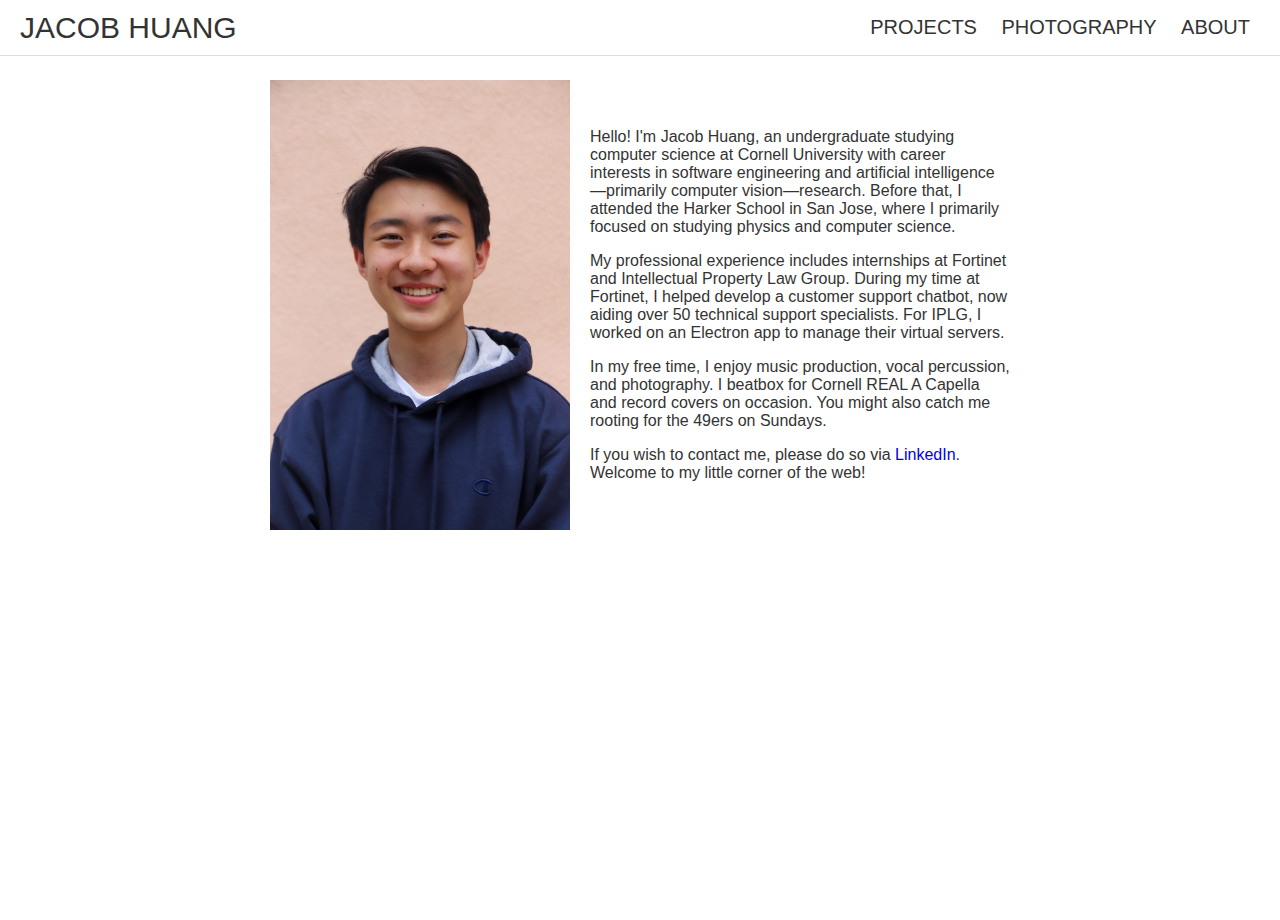
==== about.html @ 6e513680 "Remove home option from menu" ====
<!DOCTYPE html>
<html lang="en">
<head>
    <meta charset="UTF-8">
    <meta name="viewport" content="width=device-width, initial-scale=1.0">
    <title>About - Jacob Huang</title>
    <link href="style.css" rel="stylesheet" type="text/css">
    <link rel="apple-touch-icon" sizes="180x180" href="/apple-touch-icon.png">
    <link rel="icon" type="image/png" sizes="32x32" href="/favicon-32x32.png">
    <link rel="icon" type="image/png" sizes="16x16" href="/favicon-16x16.png">
    <link rel="manifest" href="/site.webmanifest">
</head>
<body>
    <div class="menu">
        <div class="menu-item">
            <a href="index.html">JACOB HUANG</a>
        </div>
        <nav>
            <ul>
                <li><a href="projects.html">PROJECTS</a></li>
                <li><a href="photography.html">PHOTOGRAPHY</a></li>
                <li><a href="about.html">ABOUT</a></li>
            </ul>
        </nav>
    </div>
    <div class="about-container">
        <div class="portrait">
            <img src="images/portrait.jpg" alt="Jacob Huang Portrait">
        </div>
        <div class="about-text">
            <p>Hello! I'm Jacob Huang, an undergraduate studying computer science at Cornell University with career interests in software engineering and artificial intelligence—primarily computer vision—research. Before that, I attended the Harker School in San Jose, where I primarily focused on studying physics and computer science.</p>
            <p>My professional experience includes internships at Fortinet and Intellectual Property Law Group. During my time at Fortinet, I helped develop a customer support chatbot, now aiding over 50 technical support specialists. For IPLG, I worked on an Electron app to manage their virtual servers.</p>
            <p>In my free time, I enjoy music production, vocal percussion, and photography. I beatbox for Cornell REAL A Capella and record covers on occasion. You might also catch me rooting for the 49ers on Sundays.</p>
            <p>If you wish to contact me, please do so via <a href="https://www.linkedin.com/in/jzh23/">LinkedIn</a>. Welcome to my little corner of the web!</p>
        </div>
    </div>
</body>
</html>
---- style.css ----
body, html {
    height: 100%;
    margin: 0;
    padding: 0;
    font-family: 'Graphik', sans-serif;
    color: #333;
    background-color: white;
}

.container {
    height: 100%;
    display: flex;
    flex-direction: column;
    justify-content: center;
    align-items: center;
    text-align: center;
    background-size: cover;
    background-position: center;
}

.home-container {
    height: 100%;
    display: flex;
    flex-direction: column;
    justify-content: center;
    align-items: center;
    text-align: center;
    background-image: url('images/background.jpg');
    background-size: cover;
    background-position: center;
}

.home h1 {
    color: #fff;
    font-size: 49px;
    margin: 0;
}

.home nav ul {
    list-style-type: none;
    padding: 0;
}

.home nav ul li {
    display: inline;
    margin: 0 10px;
    padding-top: 0;
}

.home nav ul li a {
    color: #fff;
    font-size: 20px;
    transition: color 0.2s ease;
}

.home nav ul li a:hover {
    color: #333;
}

.menu nav ul li {
    display: inline;
    margin: 10px;
    padding-top: 0;
}

.menu nav ul li a {
    color: #333;
    font-size: 20px;
    transition: color 0.2s ease;
}

.menu nav ul li a:hover {
    color: #999;
}

.menu {
    display: flex;
    justify-content: space-between;
    align-items: center;
    background-color: #fff; 
    color: #333;
    padding: 0px 20px;
    border-bottom: 1px solid #ddd;
    position: fixed;
    top: 0;
    width: calc(100% - 40px);
}

.menu-item a {
    color: #333;
    font-size: 30px;
    align-items: center;
}

.about-container {
    display: flex;
    align-items: center;
    justify-content: center;
    margin: 20px auto;
    max-width: 900px;
    padding: 59.5px 0px 0px;
}

.portrait, .about-text {
    padding: 0 10px;
}

.portrait img {
    width: 100%;
    height: auto;
    max-width: 300px;
    float: right;
}

.about-text {
    flex: 1;
    max-width: 420px;
    text-align: left;
}

.photo-gallery {
    display: flex;
    flex-direction: column;
    align-items: center;
    padding: 59.5px 0px 0px;
}

.photo-item {
    margin-bottom: 40px;
    text-align: center; 
}

.photo-item img {
    width: 100%;
    height: auto;
    max-width: 600px;
    max-height: 600px;
}

.caption {
    margin-top: 10px;
}

@media (max-width: 768px) {
    .about-container {
        flex-direction: column;
        padding: 139px 0px 0px;
    }

    .portrait, .about-text {
        flex: none;
        max-width: 100%;
    }

    .photo-item img {
        max-width: 100%;
        max-height: auto;
    }

    .photo-gallery {
        padding: 139px 0px 0px;
    }
}

a, a:link, a:visited, a:focus, a:hover, a:active{
    text-decoration:none;
}
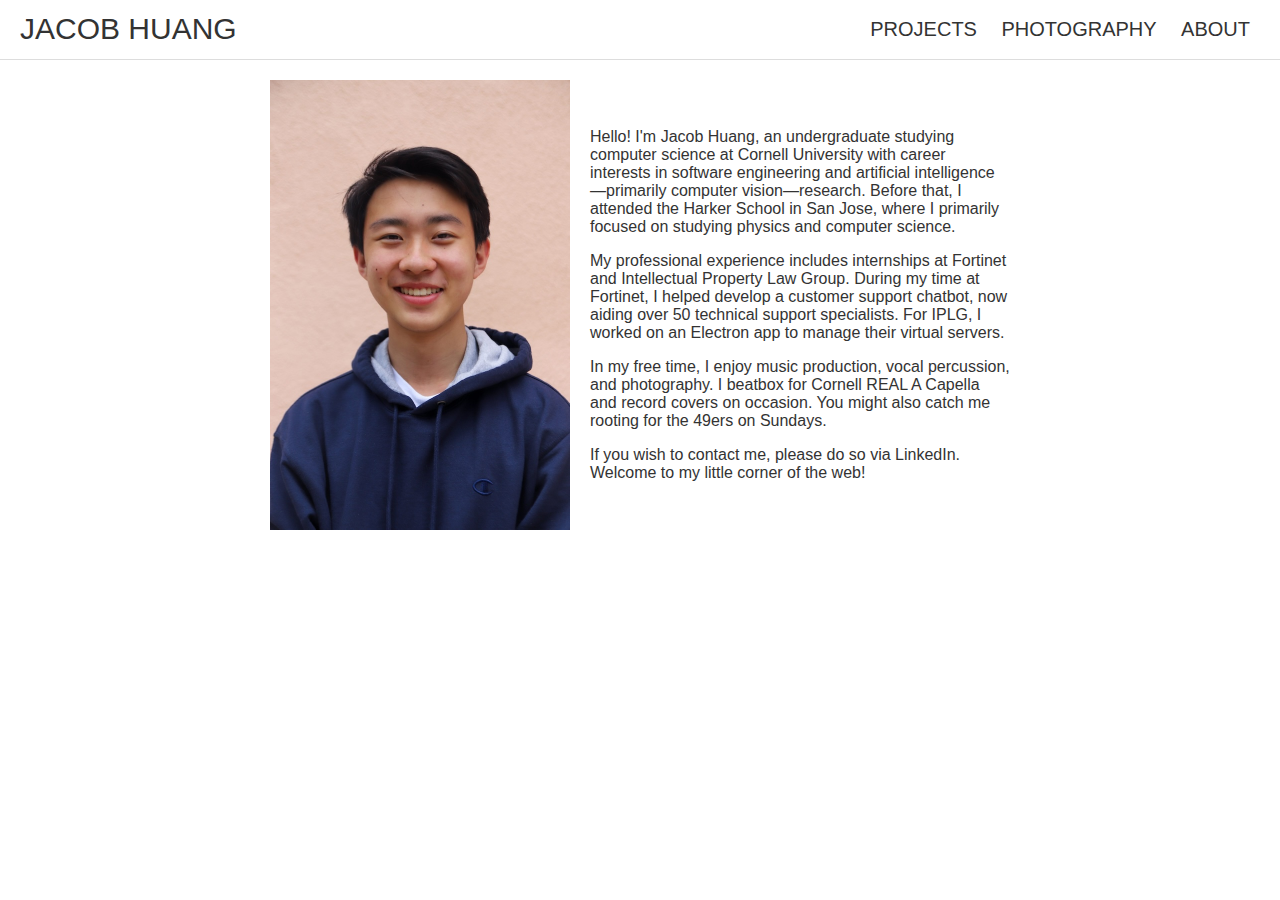
==== commit 96728723: "Add dropdown menu to about & projects" ====
--- a/about.html
+++ b/about.html
@@ -22,6 +22,16 @@
                 <li><a href="about.html">ABOUT</a></li>
             </ul>
         </nav>
+        <div id="hamburger-icon" onclick="toggleDropdownMenu()">
+            ☰
+        </div>
+    </div>
+    <div id="dropdown-menu" class="hidden">
+        <ul>
+            <li><a href="projects.html">PROJECTS</a></li>
+            <li><a href="photography.html">PHOTOGRAPHY</a></li>
+            <li><a href="about.html">ABOUT</a></li>
+        </ul>
     </div>
     <div class="about-container">
         <div class="portrait">
--- a/style.css
+++ b/style.css
@@ -57,6 +57,10 @@
     color: #333;
 }
 
+.dropdown-menu ul {
+    list-style-type: none;
+}
+
 .menu nav ul li {
     display: inline;
     margin: 10px;
@@ -81,9 +85,8 @@
     color: #333;
     padding: 0px 20px;
     border-bottom: 1px solid #ddd;
-    position: fixed;
-    top: 0;
     width: calc(100% - 40px);
+    height: 58.5px;
 }
 
 .menu-item a {
@@ -98,7 +101,6 @@
     justify-content: center;
     margin: 20px auto;
     max-width: 900px;
-    padding: 59.5px 0px 0px;
 }
 
 .portrait, .about-text {
@@ -122,7 +124,6 @@
     display: flex;
     flex-direction: column;
     align-items: center;
-    padding: 59.5px 0px 0px;
 }
 
 .photo-item {
@@ -141,10 +142,23 @@
     margin-top: 10px;
 }
 
+#dropdown-menu {
+    list-style-type: none;
+    padding: 0;
+}
+
+#hamburger-icon {
+    display: none;
+    cursor: pointer;
+}
+
+.hidden {
+    display: none;
+}
+
 @media (max-width: 768px) {
     .about-container {
         flex-direction: column;
-        padding: 139px 0px 0px;
     }
 
     .portrait, .about-text {
@@ -157,11 +171,20 @@
         max-height: auto;
     }
 
-    .photo-gallery {
-        padding: 139px 0px 0px;
+    #hamburger-icon {
+        display: block;
+    }
+    
+    .menu nav {
+        display: none;
     }
 }
 
-a, a:link, a:visited, a:focus, a:hover, a:active{
+a, a:link, a:visited, a:focus, a:hover, a:active {
     text-decoration:none;
+    color : #333;
 }
+
+.home-container a {
+    color: #fff;
+}
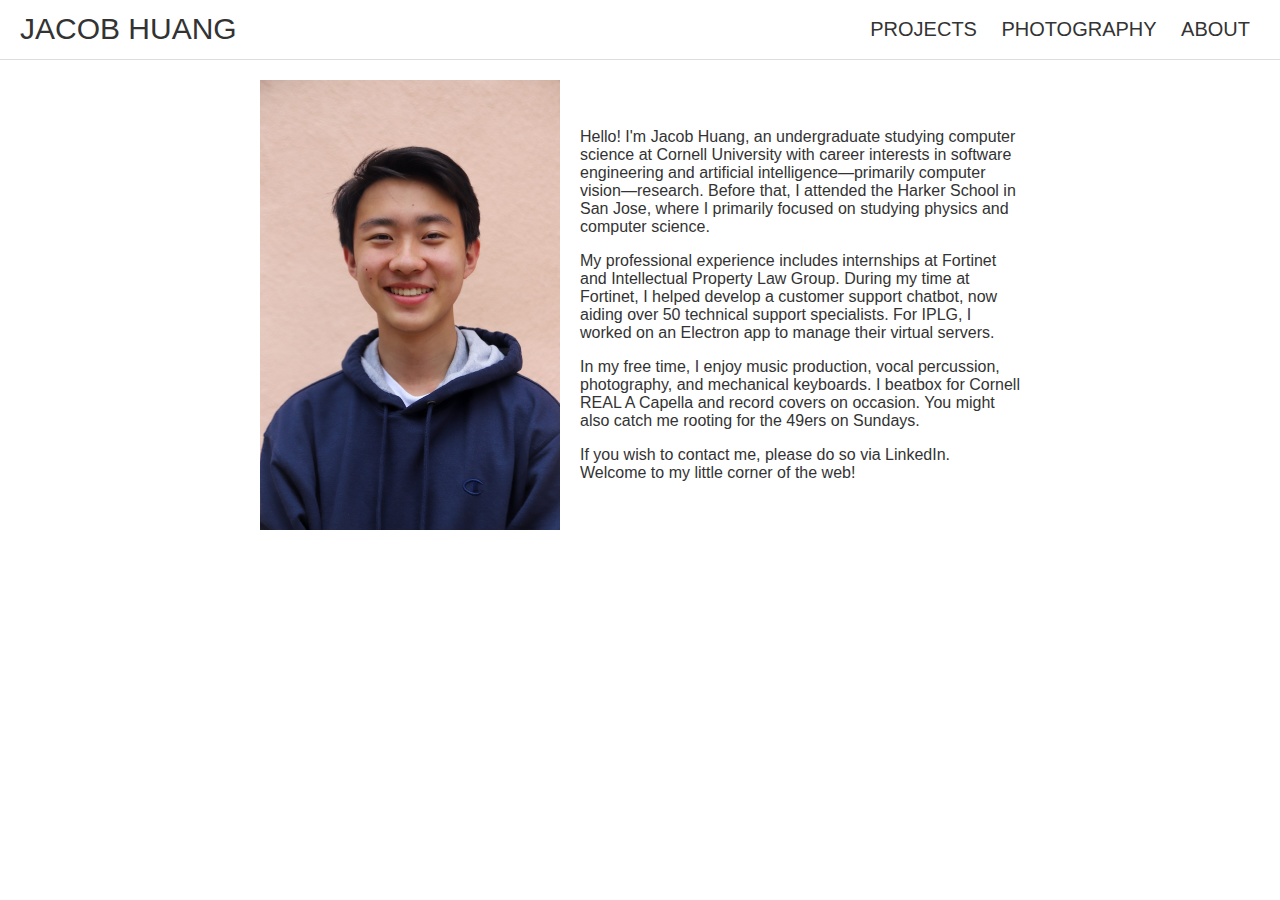
==== commit 107c51e0: "Add mk to about page" ====
--- a/about.html
+++ b/about.html
@@ -40,9 +40,10 @@
         <div class="about-text">
             <p>Hello! I'm Jacob Huang, an undergraduate studying computer science at Cornell University with career interests in software engineering and artificial intelligence—primarily computer vision—research. Before that, I attended the Harker School in San Jose, where I primarily focused on studying physics and computer science.</p>
             <p>My professional experience includes internships at Fortinet and Intellectual Property Law Group. During my time at Fortinet, I helped develop a customer support chatbot, now aiding over 50 technical support specialists. For IPLG, I worked on an Electron app to manage their virtual servers.</p>
-            <p>In my free time, I enjoy music production, vocal percussion, and photography. I beatbox for Cornell REAL A Capella and record covers on occasion. You might also catch me rooting for the 49ers on Sundays.</p>
+            <p>In my free time, I enjoy music production, vocal percussion, photography, and mechanical keyboards. I beatbox for Cornell REAL A Capella and record covers on occasion. You might also catch me rooting for the 49ers on Sundays.</p>
             <p>If you wish to contact me, please do so via <a href="https://www.linkedin.com/in/jzh23/">LinkedIn</a>. Welcome to my little corner of the web!</p>
         </div>
     </div>
+    <script src="script.js"></script>
 </body>
 </html>
--- a/style.css
+++ b/style.css
@@ -116,7 +116,7 @@
 
 .about-text {
     flex: 1;
-    max-width: 420px;
+    max-width: 440px;
     text-align: left;
 }
 
@@ -145,6 +145,7 @@
 #dropdown-menu {
     list-style-type: none;
     padding: 0;
+    border-bottom: 1px solid #ddd;
 }
 
 #hamburger-icon {
@@ -156,16 +157,55 @@
     display: none;
 }
 
+.project-container {
+    display: flex;
+    align-items: center;
+    justify-content: center;
+    margin: 20px auto;
+    max-width: 900px;
+    padding: 20px 0px;
+}
+
+.project-text p:first-child {
+    font-size: 20px;
+}
+
+.project-img, .project-text {
+    padding: 0 10px;
+}
+
+.project-img img {
+    width: 100%;
+    height: auto;
+    max-width: 300px;
+    float: right;
+}
+
+.project-text {
+    flex: 1;
+    max-width: 420px;
+    text-align: left;
+}
+
 @media (max-width: 768px) {
     .about-container {
         flex-direction: column;
     }
 
+    .project-container {
+        flex-direction: column;
+    }
+
     .portrait, .about-text {
         flex: none;
         max-width: 100%;
     }
 
+    .project-img, .project-text {
+        flex: none;
+        max-width: 100%;
+    }
+
     .photo-item img {
         max-width: 100%;
         max-height: auto;
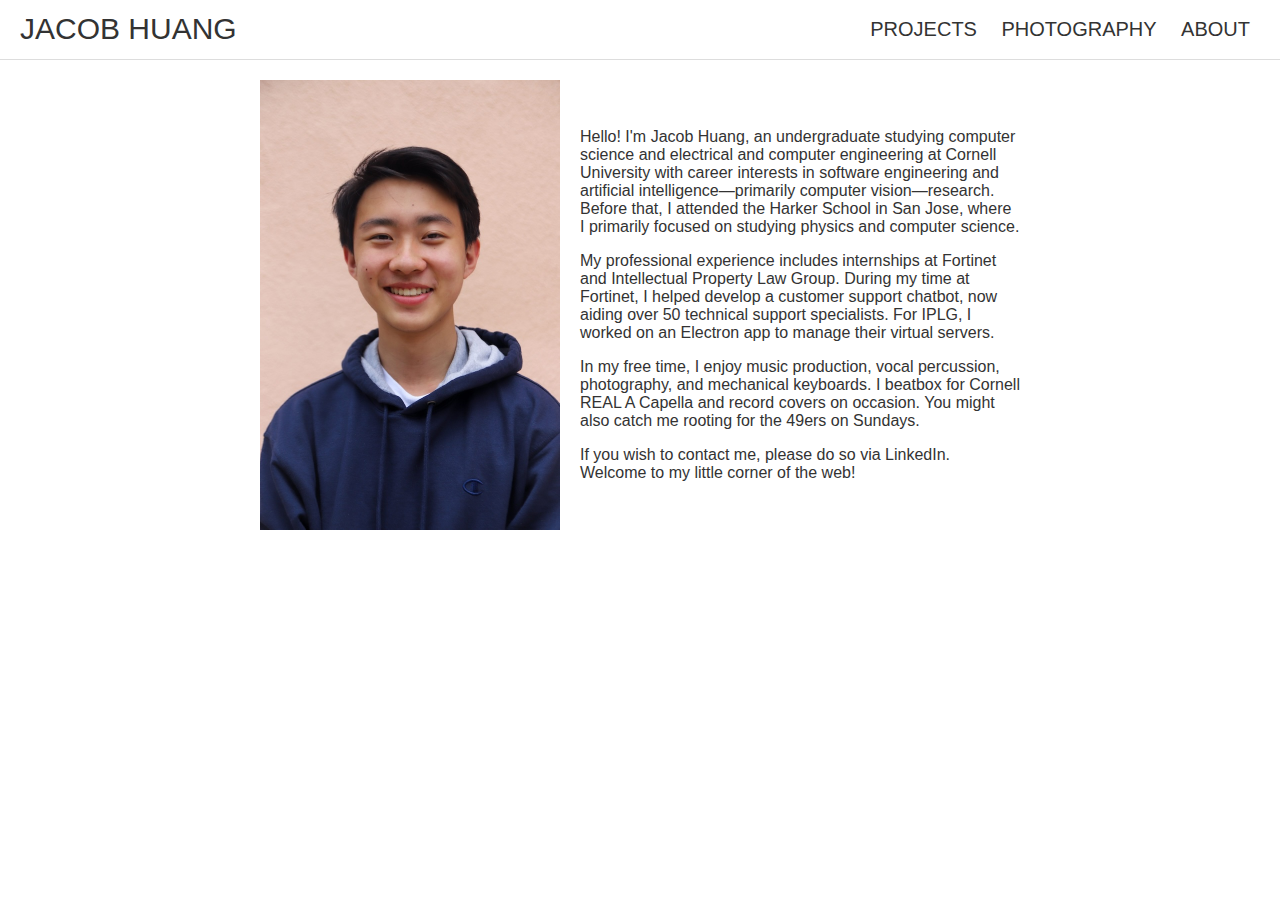
==== commit 039b5d2d: "Add ECE to about" ====
--- a/about.html
+++ b/about.html
@@ -38,7 +38,7 @@
             <img src="images/portrait.jpg" alt="Jacob Huang Portrait">
         </div>
         <div class="about-text">
-            <p>Hello! I'm Jacob Huang, an undergraduate studying computer science at Cornell University with career interests in software engineering and artificial intelligence—primarily computer vision—research. Before that, I attended the Harker School in San Jose, where I primarily focused on studying physics and computer science.</p>
+            <p>Hello! I'm Jacob Huang, an undergraduate studying computer science and electrical and computer engineering at Cornell University with career interests in software engineering and artificial intelligence—primarily computer vision—research. Before that, I attended the Harker School in San Jose, where I primarily focused on studying physics and computer science.</p>
             <p>My professional experience includes internships at Fortinet and Intellectual Property Law Group. During my time at Fortinet, I helped develop a customer support chatbot, now aiding over 50 technical support specialists. For IPLG, I worked on an Electron app to manage their virtual servers.</p>
             <p>In my free time, I enjoy music production, vocal percussion, photography, and mechanical keyboards. I beatbox for Cornell REAL A Capella and record covers on occasion. You might also catch me rooting for the 49ers on Sundays.</p>
             <p>If you wish to contact me, please do so via <a href="https://www.linkedin.com/in/jzh23/">LinkedIn</a>. Welcome to my little corner of the web!</p>
--- a/style.css
+++ b/style.css
@@ -162,7 +162,7 @@
     align-items: center;
     justify-content: center;
     margin: 20px auto;
-    max-width: 900px;
+    max-width: 1000px;
     padding: 20px 0px;
 }
 
@@ -177,7 +177,7 @@
 .project-img img {
     width: 100%;
     height: auto;
-    max-width: 300px;
+    max-width: 400px;
     float: right;
 }
 
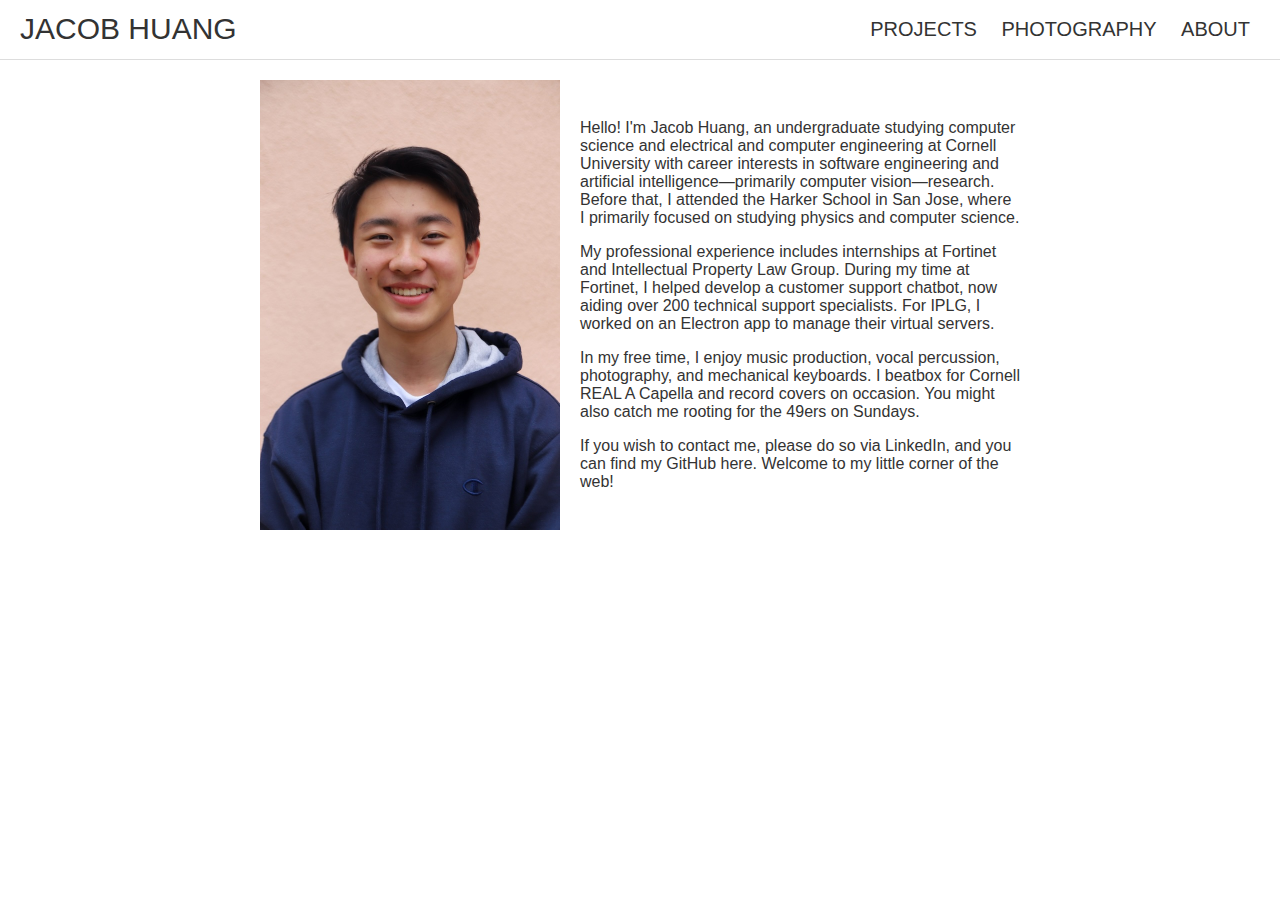
==== commit 57bf04e1: "Added Github linnk and gitignore" ====
--- a/about.html
+++ b/about.html
@@ -39,9 +39,9 @@
         </div>
         <div class="about-text">
             <p>Hello! I'm Jacob Huang, an undergraduate studying computer science and electrical and computer engineering at Cornell University with career interests in software engineering and artificial intelligence—primarily computer vision—research. Before that, I attended the Harker School in San Jose, where I primarily focused on studying physics and computer science.</p>
-            <p>My professional experience includes internships at Fortinet and Intellectual Property Law Group. During my time at Fortinet, I helped develop a customer support chatbot, now aiding over 50 technical support specialists. For IPLG, I worked on an Electron app to manage their virtual servers.</p>
+            <p>My professional experience includes internships at Fortinet and Intellectual Property Law Group. During my time at Fortinet, I helped develop a customer support chatbot, now aiding over 200 technical support specialists. For IPLG, I worked on an Electron app to manage their virtual servers.</p>
             <p>In my free time, I enjoy music production, vocal percussion, photography, and mechanical keyboards. I beatbox for Cornell REAL A Capella and record covers on occasion. You might also catch me rooting for the 49ers on Sundays.</p>
-            <p>If you wish to contact me, please do so via <a href="https://www.linkedin.com/in/jzh23/">LinkedIn</a>. Welcome to my little corner of the web!</p>
+            <p>If you wish to contact me, please do so via <a href="https://linkedin.com/in/jzh23/">LinkedIn</a>, and you can find my GitHub <a href="https://github.com/23JacobH">here</a>. Welcome to my little corner of the web!</p>
         </div>
     </div>
     <script src="script.js"></script>
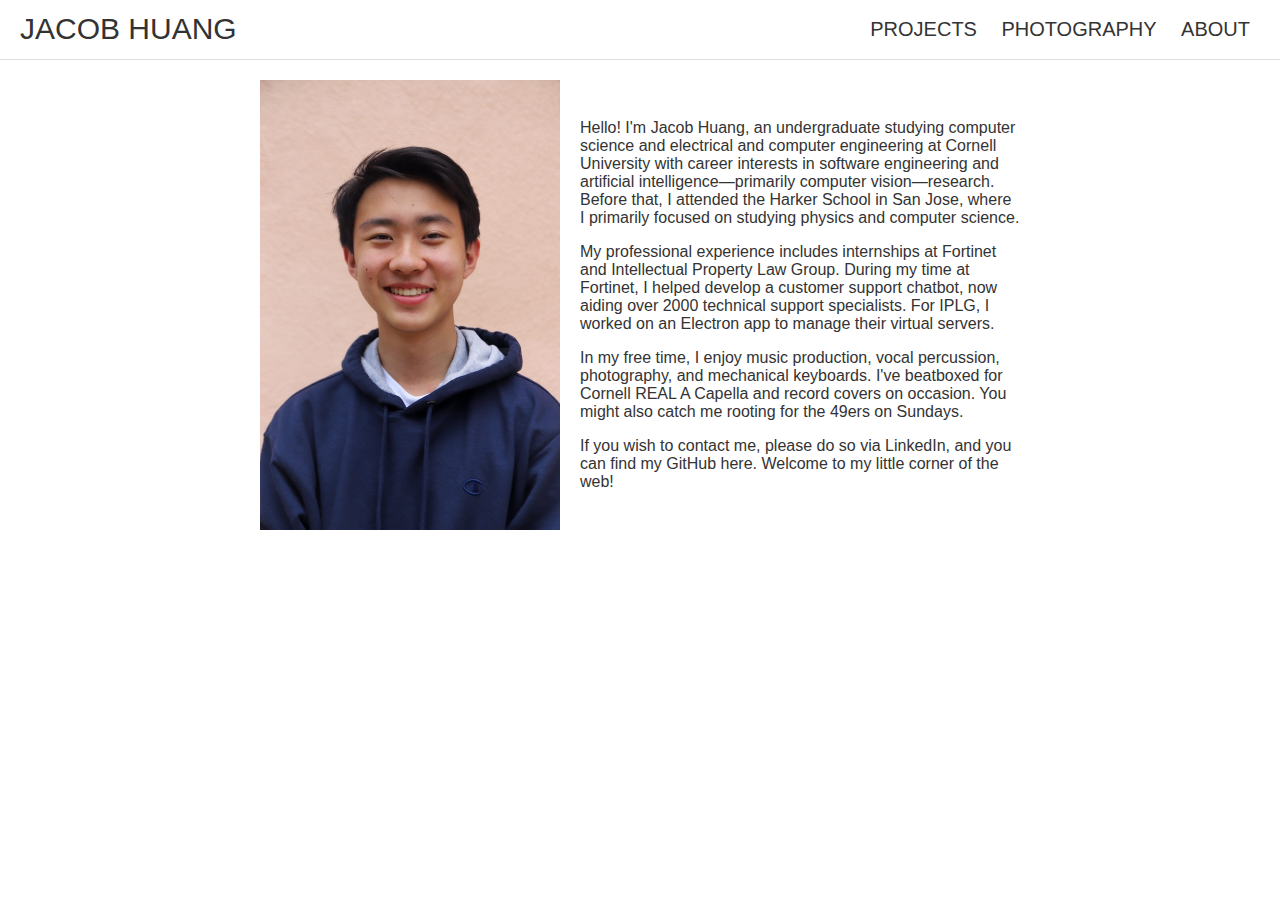
==== commit 546d754b: "update about info" ====
--- a/about.html
+++ b/about.html
@@ -39,8 +39,8 @@
         </div>
         <div class="about-text">
             <p>Hello! I'm Jacob Huang, an undergraduate studying computer science and electrical and computer engineering at Cornell University with career interests in software engineering and artificial intelligence—primarily computer vision—research. Before that, I attended the Harker School in San Jose, where I primarily focused on studying physics and computer science.</p>
-            <p>My professional experience includes internships at Fortinet and Intellectual Property Law Group. During my time at Fortinet, I helped develop a customer support chatbot, now aiding over 200 technical support specialists. For IPLG, I worked on an Electron app to manage their virtual servers.</p>
-            <p>In my free time, I enjoy music production, vocal percussion, photography, and mechanical keyboards. I beatbox for Cornell REAL A Capella and record covers on occasion. You might also catch me rooting for the 49ers on Sundays.</p>
+            <p>My professional experience includes internships at Fortinet and Intellectual Property Law Group. During my time at Fortinet, I helped develop a customer support chatbot, now aiding over 2000 technical support specialists. For IPLG, I worked on an Electron app to manage their virtual servers.</p>
+            <p>In my free time, I enjoy music production, vocal percussion, photography, and mechanical keyboards. I've beatboxed for Cornell REAL A Capella and record covers on occasion. You might also catch me rooting for the 49ers on Sundays.</p>
             <p>If you wish to contact me, please do so via <a href="https://linkedin.com/in/jzh23/">LinkedIn</a>, and you can find my GitHub <a href="https://github.com/23JacobH">here</a>. Welcome to my little corner of the web!</p>
         </div>
     </div>
--- a/style.css
+++ b/style.css
@@ -158,32 +158,29 @@
 }
 
 .project-container {
-    display: flex;
-    align-items: center;
-    justify-content: center;
+    display: grid;
+    grid-template-columns: 1fr 2fr;
+    gap: 20px;
+    align-items: center;
     margin: 20px auto;
     max-width: 1000px;
-    padding: 20px 0px;
-}
-
-.project-text p:first-child {
-    font-size: 20px;
-}
-
-.project-img, .project-text {
-    padding: 0 10px;
+    padding: 20px 0;
+}
+
+.project-img {
+    display: flex;
+    justify-content: center;
+    align-items: center;
+    max-width: 400px;
 }
 
 .project-img img {
-    width: 100%;
-    height: auto;
-    max-width: 400px;
-    float: right;
+    width: auto;
+    max-height: 400px;
+    max-width: 100%;
 }
 
 .project-text {
-    flex: 1;
-    max-width: 420px;
     text-align: left;
 }
 
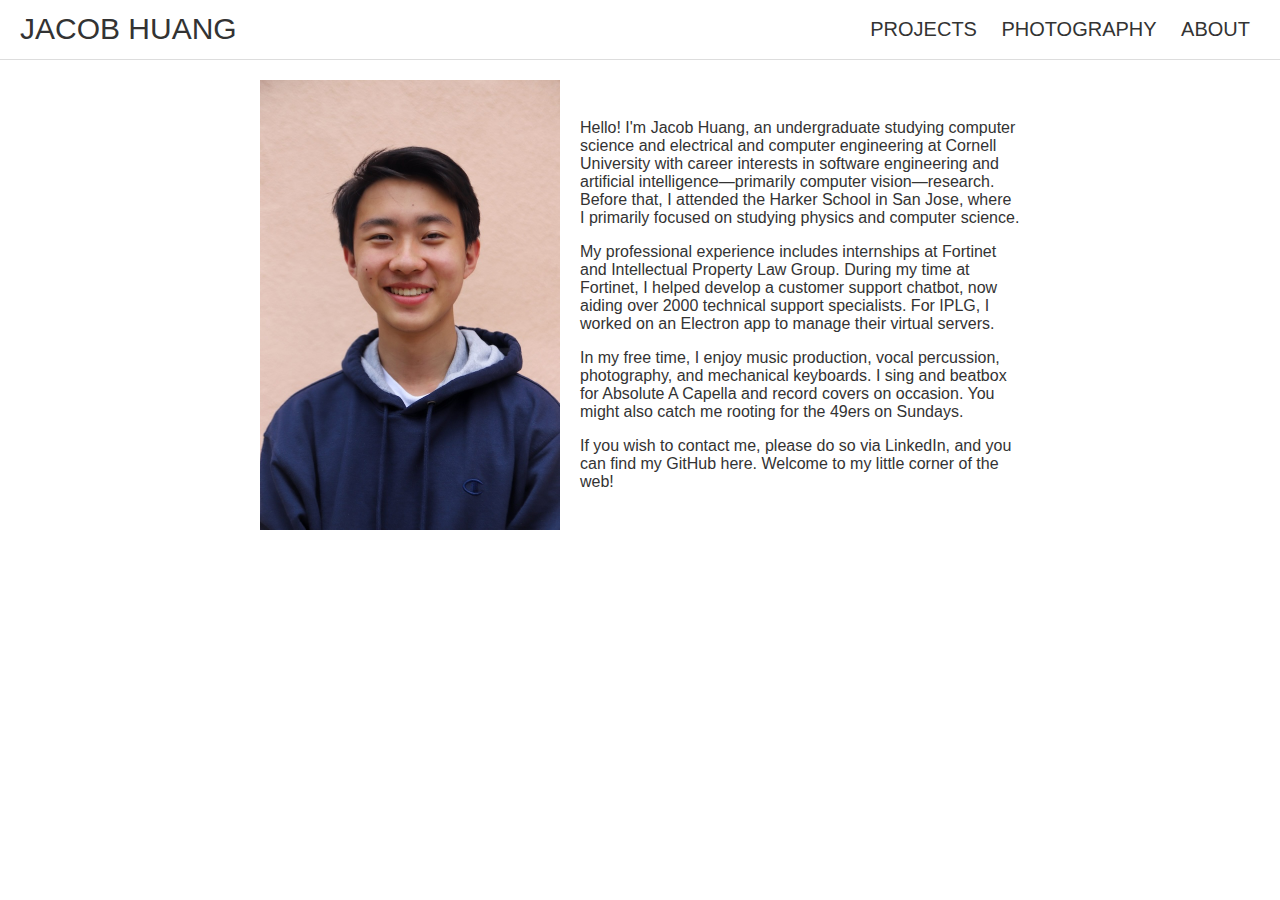
==== commit 6990adc1: "update about" ====
--- a/about.html
+++ b/about.html
@@ -40,7 +40,7 @@
         <div class="about-text">
             <p>Hello! I'm Jacob Huang, an undergraduate studying computer science and electrical and computer engineering at Cornell University with career interests in software engineering and artificial intelligence—primarily computer vision—research. Before that, I attended the Harker School in San Jose, where I primarily focused on studying physics and computer science.</p>
             <p>My professional experience includes internships at Fortinet and Intellectual Property Law Group. During my time at Fortinet, I helped develop a customer support chatbot, now aiding over 2000 technical support specialists. For IPLG, I worked on an Electron app to manage their virtual servers.</p>
-            <p>In my free time, I enjoy music production, vocal percussion, photography, and mechanical keyboards. I've beatboxed for Cornell REAL A Capella and record covers on occasion. You might also catch me rooting for the 49ers on Sundays.</p>
+            <p>In my free time, I enjoy music production, vocal percussion, photography, and mechanical keyboards. I sing and beatbox for Absolute A Capella and record covers on occasion. You might also catch me rooting for the 49ers on Sundays.</p>
             <p>If you wish to contact me, please do so via <a href="https://linkedin.com/in/jzh23/">LinkedIn</a>, and you can find my GitHub <a href="https://github.com/23JacobH">here</a>. Welcome to my little corner of the web!</p>
         </div>
     </div>
